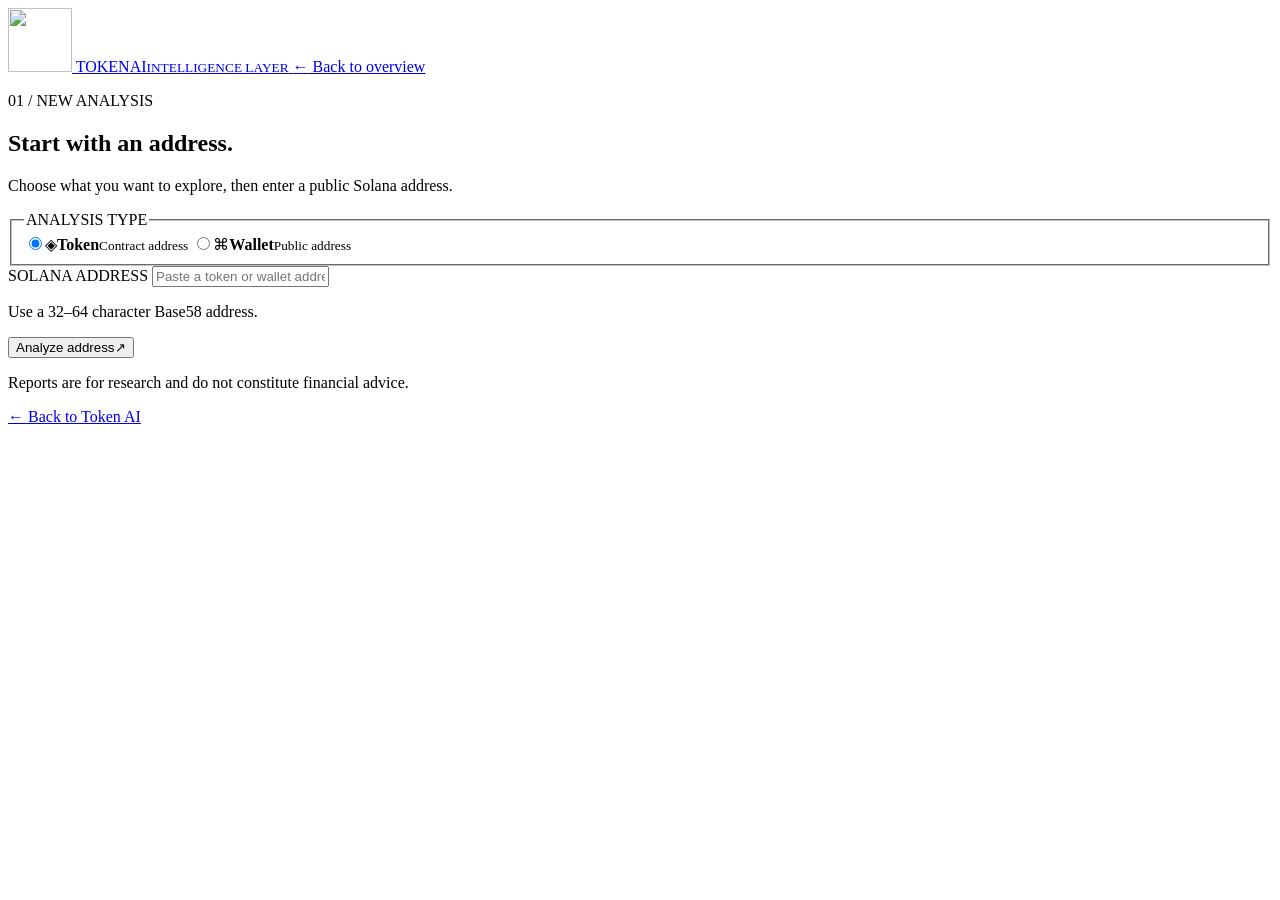
==== frontend/analysis.html @ 424a48e1 "[TAI-4] Dodano formularz analizy adresu" ====
<!doctype html>
<html lang="en">
  <head>
    <meta charset="utf-8" />
    <meta name="viewport" content="width=device-width, initial-scale=1" />
    <meta name="theme-color" content="#050b17" />
    <meta name="description" content="Submit a Solana token or wallet address for analysis." />
    <title>New analysis — Token AI</title>
    <link rel="icon" href="/assets/logo.png" type="image/png" />
    <link rel="preconnect" href="https://fonts.googleapis.com" />
    <link rel="preconnect" href="https://fonts.gstatic.com" crossorigin />
    <link href="https://fonts.googleapis.com/css2?family=DM+Sans:wght@400;500;600;700&family=Oxanium:wght@400;500;600;700;800&display=swap" rel="stylesheet" />
    <link rel="stylesheet" href="/assets/styles.css" />
    <script src="/assets/analysis.js" defer></script>
  </head>
  <body class="analysis-page">
    <div class="ambient-grid" aria-hidden="true"></div>
    <div class="ambient-glow ambient-glow--right" aria-hidden="true"></div>
    <header class="site-header">
      <a class="brand" href="/" aria-label="Token AI — home">
        <img class="brand-logo" src="/assets/logo.png" alt="" width="64" height="64" />
        <span class="brand-name">TOKEN<span>AI</span><small>INTELLIGENCE LAYER</small></span>
      </a>
      <a class="header-link" href="/"><span aria-hidden="true">←</span> Back to overview</a>
    </header>
    <main class="analysis-main section-wrap">
      <section class="analysis-card" aria-labelledby="analysis-title">
        <p class="section-kicker">01 / NEW ANALYSIS</p>
        <h1 id="analysis-title">Start with an address<span>.</span></h1>
        <p class="analysis-intro">Choose what you want to explore, then enter a public Solana address.</p>
        <form id="analysis-form" novalidate>
          <fieldset class="analysis-type">
            <legend class="panel-label">ANALYSIS TYPE</legend>
            <label class="analysis-choice"><input type="radio" name="subject-type" value="token" checked /><span class="analysis-choice__icon" aria-hidden="true">◈</span><span><strong>Token</strong><small>Contract address</small></span></label>
            <label class="analysis-choice"><input type="radio" name="subject-type" value="wallet" /><span class="analysis-choice__icon" aria-hidden="true">⌘</span><span><strong>Wallet</strong><small>Public address</small></span></label>
          </fieldset>
          <label class="analysis-label" for="address">SOLANA ADDRESS</label>
          <input id="address" name="address" class="analysis-input" type="text" required minlength="32" maxlength="64" autocomplete="off" autocapitalize="off" spellcheck="false" placeholder="Paste a token or wallet address" aria-describedby="address-hint analysis-message" />
          <p id="address-hint" class="analysis-hint">Use a 32–64 character Base58 address.</p>
          <button id="analysis-submit" class="button button--primary analysis-submit" type="submit"><span>Analyze address</span><span class="button-arrow" aria-hidden="true">↗</span></button>
          <p id="analysis-message" class="analysis-message" role="status" aria-live="polite"></p>
        </form>
        <p class="analysis-disclaimer">Reports are for research and do not constitute financial advice.</p>
        <a class="analysis-back" href="/">← Back to Token AI</a>
      </section>
    </main>
  </body>
</html>
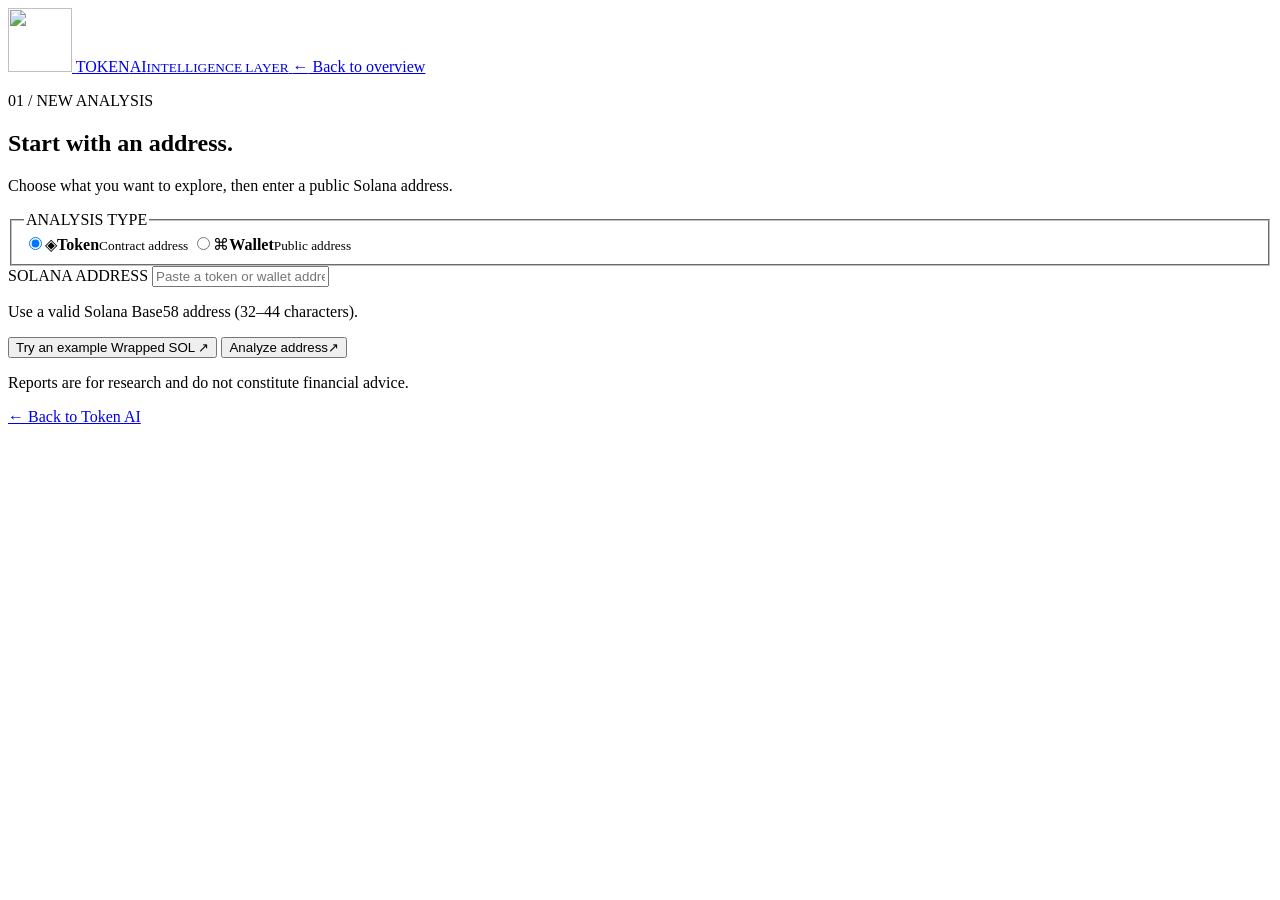
==== commit 0bffe78e: "feat: [TAI-6] Przejście do raportu i stan ładowania" ====
--- a/frontend/analysis.html
+++ b/frontend/analysis.html
@@ -11,6 +11,8 @@
     <link rel="preconnect" href="https://fonts.gstatic.com" crossorigin />
     <link href="https://fonts.googleapis.com/css2?family=DM+Sans:wght@400;500;600;700&family=Oxanium:wght@400;500;600;700;800&display=swap" rel="stylesheet" />
     <link rel="stylesheet" href="/assets/styles.css" />
+    <link rel="stylesheet" href="/assets/token.css" />
+    <script src="/assets/analysis-common.js" defer></script>
     <script src="/assets/analysis.js" defer></script>
   </head>
   <body class="analysis-page">
@@ -35,8 +37,9 @@
             <label class="analysis-choice"><input type="radio" name="subject-type" value="wallet" /><span class="analysis-choice__icon" aria-hidden="true">⌘</span><span><strong>Wallet</strong><small>Public address</small></span></label>
           </fieldset>
           <label class="analysis-label" for="address">SOLANA ADDRESS</label>
-          <input id="address" name="address" class="analysis-input" type="text" required minlength="32" maxlength="64" autocomplete="off" autocapitalize="off" spellcheck="false" placeholder="Paste a token or wallet address" aria-describedby="address-hint analysis-message" />
-          <p id="address-hint" class="analysis-hint">Use a 32–64 character Base58 address.</p>
+          <input id="address" name="address" class="analysis-input" type="text" required minlength="32" maxlength="44" autocomplete="off" autocapitalize="off" spellcheck="false" placeholder="Paste a token or wallet address" aria-describedby="address-hint analysis-message" />
+          <p id="address-hint" class="analysis-hint">Use a valid Solana Base58 address (32–44 characters).</p>
+          <button id="use-example" class="example-address" type="button">Try an example <span>Wrapped SOL ↗</span></button>
           <button id="analysis-submit" class="button button--primary analysis-submit" type="submit"><span>Analyze address</span><span class="button-arrow" aria-hidden="true">↗</span></button>
           <p id="analysis-message" class="analysis-message" role="status" aria-live="polite"></p>
         </form>
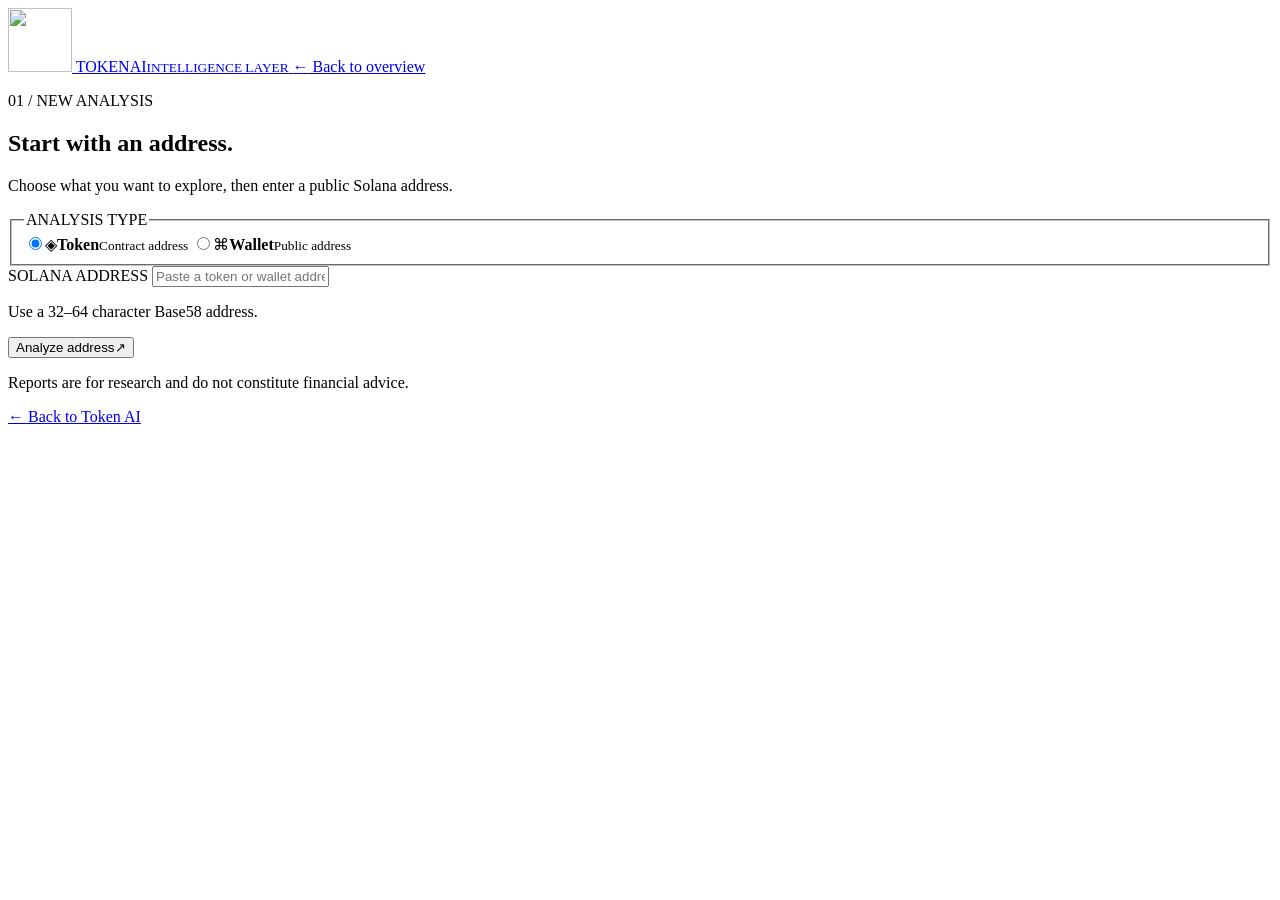
==== commit a9c71215: "[TAI-12] Dodano widok transakcji i wolumenu" ====
--- a/frontend/analysis.html
+++ b/frontend/analysis.html
@@ -11,8 +11,6 @@
     <link rel="preconnect" href="https://fonts.gstatic.com" crossorigin />
     <link href="https://fonts.googleapis.com/css2?family=DM+Sans:wght@400;500;600;700&family=Oxanium:wght@400;500;600;700;800&display=swap" rel="stylesheet" />
     <link rel="stylesheet" href="/assets/styles.css" />
-    <link rel="stylesheet" href="/assets/token.css" />
-    <script src="/assets/analysis-common.js" defer></script>
     <script src="/assets/analysis.js" defer></script>
   </head>
   <body class="analysis-page">
@@ -37,12 +35,46 @@
             <label class="analysis-choice"><input type="radio" name="subject-type" value="wallet" /><span class="analysis-choice__icon" aria-hidden="true">⌘</span><span><strong>Wallet</strong><small>Public address</small></span></label>
           </fieldset>
           <label class="analysis-label" for="address">SOLANA ADDRESS</label>
-          <input id="address" name="address" class="analysis-input" type="text" required minlength="32" maxlength="44" autocomplete="off" autocapitalize="off" spellcheck="false" placeholder="Paste a token or wallet address" aria-describedby="address-hint analysis-message" />
-          <p id="address-hint" class="analysis-hint">Use a valid Solana Base58 address (32–44 characters).</p>
-          <button id="use-example" class="example-address" type="button">Try an example <span>Wrapped SOL ↗</span></button>
+          <input id="address" name="address" class="analysis-input" type="text" required minlength="32" maxlength="64" autocomplete="off" autocapitalize="off" spellcheck="false" placeholder="Paste a token or wallet address" aria-describedby="address-hint analysis-message" />
+          <p id="address-hint" class="analysis-hint">Use a 32–64 character Base58 address.</p>
           <button id="analysis-submit" class="button button--primary analysis-submit" type="submit"><span>Analyze address</span><span class="button-arrow" aria-hidden="true">↗</span></button>
           <p id="analysis-message" class="analysis-message" role="status" aria-live="polite"></p>
         </form>
+        <section id="market-report" class="market-report" aria-labelledby="market-report-title" hidden>
+          <div class="market-report__heading">
+            <div>
+              <p class="section-kicker">02 / MARKET SNAPSHOT</p>
+              <h2 id="market-report-title">Token market data</h2>
+            </div>
+            <span class="market-report__badge">READ ONLY</span>
+          </div>
+          <dl class="market-metrics">
+            <div class="market-metric"><dt>Price</dt><dd data-market-value="price_usd">No data</dd></div>
+            <div class="market-metric"><dt>Liquidity</dt><dd data-market-value="liquidity_usd">No data</dd></div>
+            <div class="market-metric"><dt>24h volume</dt><dd data-market-value="volume_24h_usd">No data</dd></div>
+            <div class="market-metric"><dt>24h price change</dt><dd data-market-value="price_change_24h_percent">No data</dd></div>
+          </dl>
+          <section id="activity-report" class="activity-report" aria-labelledby="activity-report-title">
+            <h3 id="activity-report-title">Transactions and volume</h3>
+            <p class="activity-empty" data-activity-empty>No transaction or volume data is available.</p>
+            <div class="activity-table-wrap" data-activity-table hidden>
+              <table class="activity-table">
+                <thead><tr><th scope="col">Window</th><th scope="col">Buys</th><th scope="col">Sells</th><th scope="col">Volume (USD)</th></tr></thead>
+                <tbody>
+                  <tr data-activity-window="m5" hidden><th scope="row">5 min</th><td data-activity-value="buys"></td><td data-activity-value="sells"></td><td data-activity-value="volume"></td></tr>
+                  <tr data-activity-window="h1" hidden><th scope="row">1 hour</th><td data-activity-value="buys"></td><td data-activity-value="sells"></td><td data-activity-value="volume"></td></tr>
+                  <tr data-activity-window="h6" hidden><th scope="row">6 hours</th><td data-activity-value="buys"></td><td data-activity-value="sells"></td><td data-activity-value="volume"></td></tr>
+                  <tr data-activity-window="h24" hidden><th scope="row">24 hours</th><td data-activity-value="buys"></td><td data-activity-value="sells"></td><td data-activity-value="volume"></td></tr>
+                </tbody>
+              </table>
+            </div>
+            <div class="activity-meta"><span>Data source</span><a data-activity-source href="https://dexscreener.com/solana" target="_blank" rel="noopener noreferrer">Open DEX Screener source ↗</a></div>
+          </section>
+          <div class="market-report__meta">
+            <p>Last updated <time data-market-value="updated_at">No data</time></p>
+            <a data-market-source href="https://dexscreener.com/solana" target="_blank" rel="noopener noreferrer">Open DEX Screener source ↗</a>
+          </div>
+        </section>
         <p class="analysis-disclaimer">Reports are for research and do not constitute financial advice.</p>
         <a class="analysis-back" href="/">← Back to Token AI</a>
       </section>
